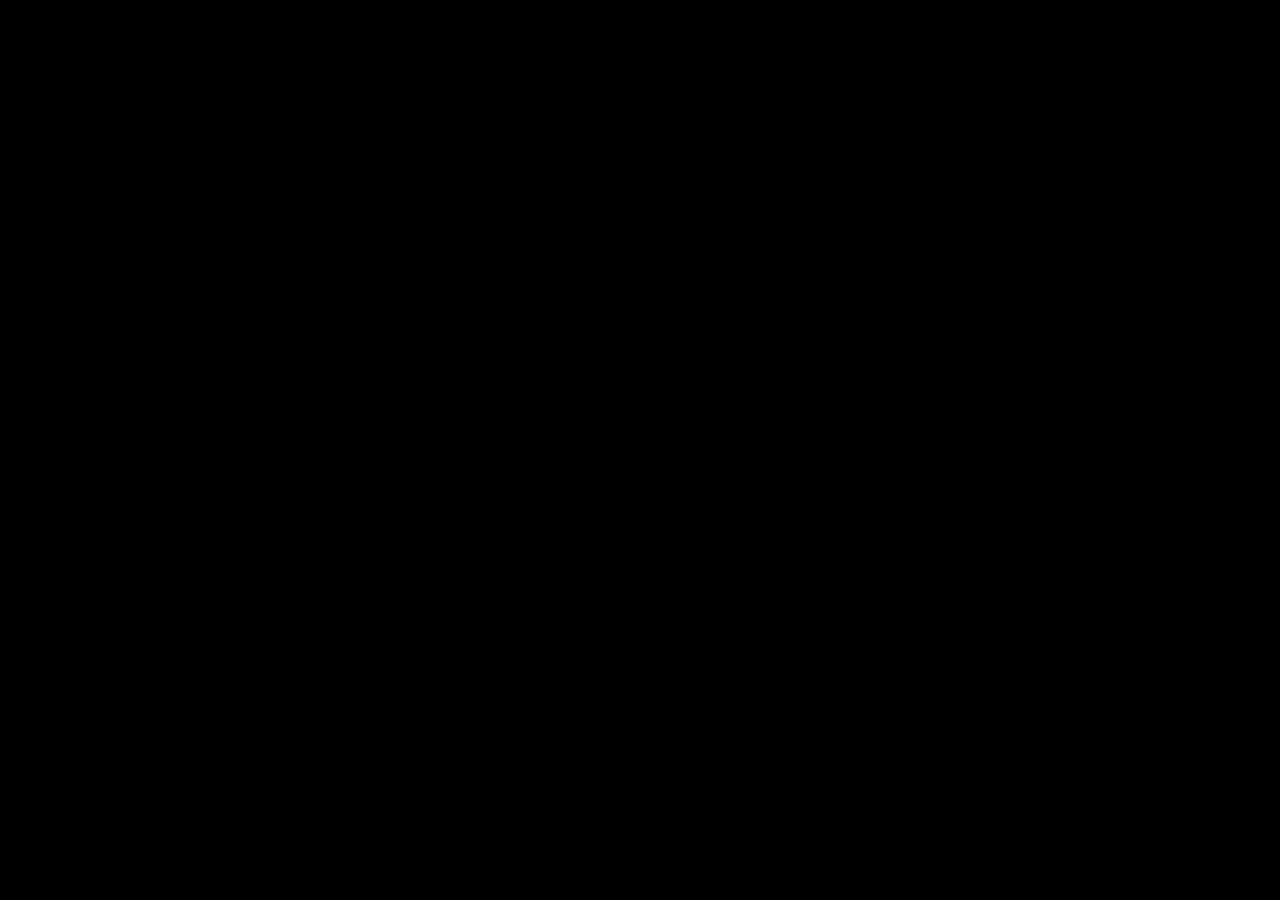
==== HTML/game.html @ 2fb2b344 "Skapat de filer jag behöver för att börja bygga på logiken till spelet." ====
<!DOCTYPE html>
<html lang="en">
  <head>
    <meta charset="UTF-8" />
    <meta name="viewport" content="width=device-width, initial-scale=1.0" />
    <title>RPS by ADIGIC</title>
    <link rel="stylesheet" href="../CSS/styles.css" />
    <script src="../JavaScript/game.js" defer></script>
    <link
      href="https://unpkg.com/boxicons@2.1.4/css/boxicons.min.css"
      rel="stylesheet"
    />
    <link rel="preconnect" href="https://fonts.googleapis.com" />
    <link rel="preconnect" href="https://fonts.gstatic.com" crossorigin />
    <link
      href="https://fonts.googleapis.com/css2?family=Smooch+Sans:wght@100;200;300;400;500;600;700&display=swap"
      rel="stylesheet"
    />
  </head>
  <body>
    <main>
      <!-- Wrapper för spelet -->
      <div id="wrapper">
        <!-- Här kommer text element skapas vid start av spel -->
        <div id="text"></div>
      </div>
    </main>
  </body>
</html>
---- CSS/styles.css ----
/*---- General Settings ----*/

* {
  font-family: "Smooch Sans", sans-serif;
  margin: 0;
  padding: 0;
  color: white;
  font-size: 26px;
  font-weight: 600;
}

body {
  margin: 0;
  display: flex;
  align-items: center;
  justify-content: center;
  height: 100vh;
  background-color: black;
}

button {
  width: 120px;
  padding: 10px 0px;
  border-radius: 5px;
  border: none;
  cursor: pointer;
  text-transform: capitalize;
  background-color: rgb(0, 174, 255);
  color: black;
  transition: 0.25s ease-in-out;
}

button:hover {
  scale: 1.05;
  background-color: rgb(0, 155, 226);
}

/*---- Start Menu ----*/

#wrapper {
  display: flex;
  flex-direction: column;
  justify-content: center;
  margin: auto;
  text-align: center;
  align-items: center;
}

div {
  animation: fadeIn 2s forwards;
}

#gameTitle {
  position: relative;
  bottom: 70px;
  font-size: 2.2rem;
  color: white;
  padding: 10px;
}

form {
  display: flex;
  flex-direction: column;
}

#user {
  padding: 10px;
  text-transform: uppercase;
  text-align: center;
}

#user input {
  color: black;
  padding: 3px;
  text-align: center;
}

#user p {
  animation: blink 1s infinite;
}

#buttons {
  display: flex;
  flex-direction: row;
  gap: 10px;
  text-align: center;
  margin-top: 20px;
}

/*---- Animations ----*/

@keyframes fadeIn {
  0% {
    opacity: 0%;
  }

  100% {
    opacity: 100%;
  }
}

@keyframes blink {
  0% {
    opacity: 0%;
  }
  100% {
    opacity: 100%;
  }
}
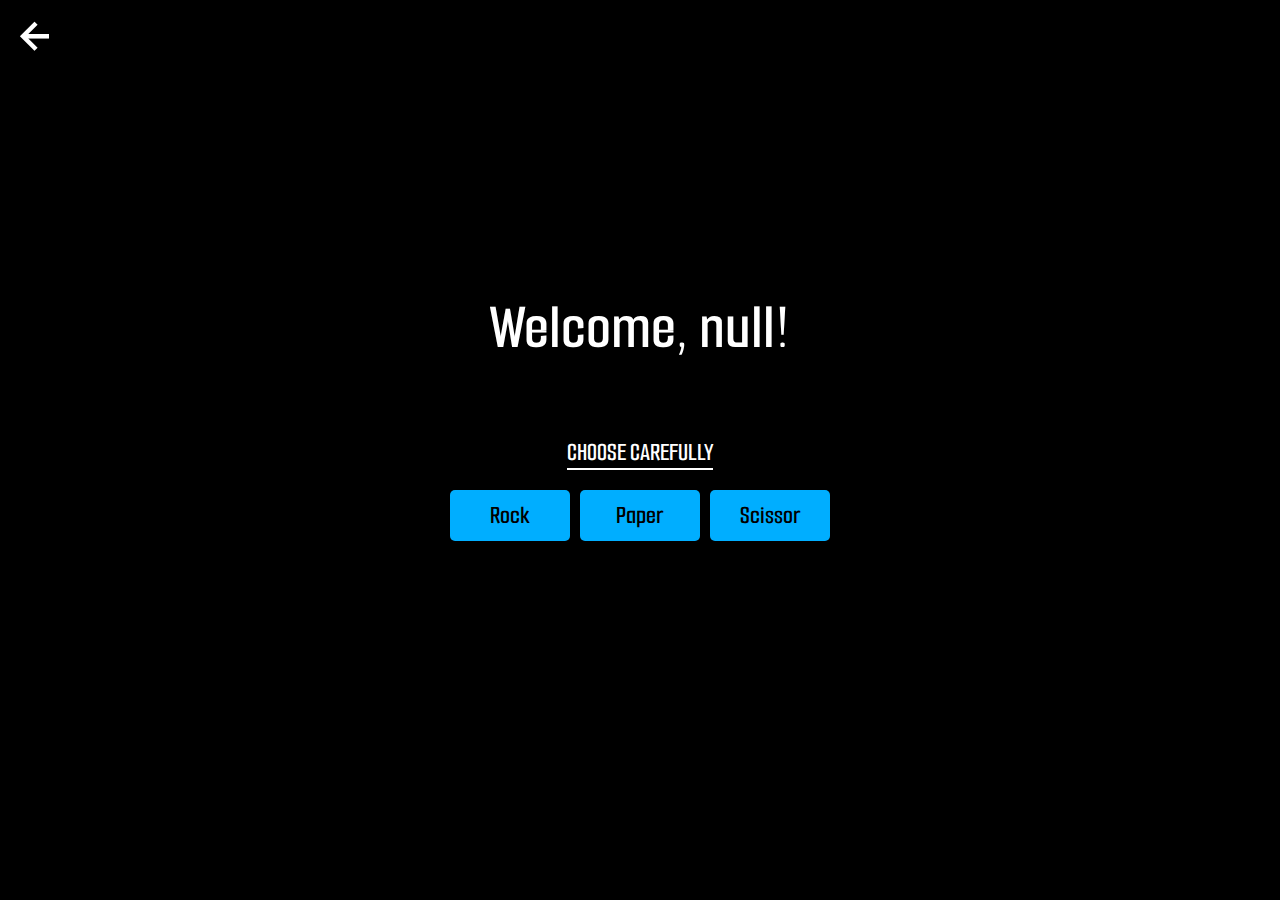
==== commit aac91863: "Har lagt till så att valen skrivs ut i samband med resultatet av rundan." ====
--- a/HTML/game.html
+++ b/HTML/game.html
@@ -18,6 +18,14 @@
     />
   </head>
   <body>
+    <nav>
+      <ul>
+        <li>
+          <a href="/HTML/index.html"><i class="bx bx-left-arrow-alt"></i></a>
+        </li>
+      </ul>
+    </nav>
+
     <main>
       <!-- Wrapper för spelet -->
       <div id="wrapper">
--- a/CSS/styles.css
+++ b/CSS/styles.css
@@ -35,6 +35,31 @@
   background-color: rgb(0, 155, 226);
 }
 
+/*---- Navbar ----*/
+
+nav {
+  position: absolute;
+  top: 5px;
+  left: 5px;
+}
+
+ul {
+  list-style: none;
+}
+
+li {
+  padding: 5px;
+}
+
+nav i {
+  font-size: 2rem;
+}
+
+nav i:hover {
+  scale: 1.1;
+  color: rgb(0, 174, 255);
+}
+
 /*---- Start Menu ----*/
 
 #wrapper {
@@ -87,6 +112,59 @@
   margin-top: 20px;
 }
 
+/*---- Game Menu ----*/
+
+#text {
+  display: flex;
+  flex-direction: column;
+  align-items: center;
+}
+
+#text h1 {
+  position: relative;
+  bottom: 70px;
+  font-size: 2.5rem;
+}
+
+#text p {
+  text-transform: uppercase;
+  margin-bottom: 20px;
+  border-bottom: 2px solid white;
+  width: fit-content;
+}
+
+#choices {
+  display: flex;
+  flex-direction: row;
+  gap: 10px;
+  text-align: center;
+}
+
+i {
+  animation: spin 0.5s forwards;
+}
+
+#back {
+  margin-top: 25px;
+}
+
+#score p {
+  margin-top: 30px;
+}
+
+
+#resultChoices p {
+  font-size: 1rem !important;
+  border: 2px solid white;
+  border-radius: 5px;
+  padding: 5px 10px;
+  margin: 5px;
+}
+
+#result p {
+  font-size: 2rem;
+}
+
 /*---- Animations ----*/
 
 @keyframes fadeIn {
@@ -107,3 +185,54 @@
     opacity: 100%;
   }
 }
+
+@keyframes spin {
+  0% {
+    font-size: 0rem;
+    transform: rotate(0deg);
+  }
+  100% {
+    font-size: 8rem;
+    transform: rotate(360deg);
+  }
+}
+
+/*----- MEDIA QUERIES -----*/
+
+@media screen and (max-width: 768px) {
+  button {
+    width: 200px;
+  }
+
+  #choices {
+    flex-direction: column;
+  }
+
+  #text h1 {
+    font-size: 1.8rem;
+  }
+}
+
+@media screen and (max-width: 500px) {
+  #gameTitle {
+    font-size: 1.8rem;
+  }
+
+  #text h1 {
+    font-size: 1.5rem;
+  }
+
+  #resultChoices p {
+    font-size: 0.8rem !important;
+  }
+
+  button {
+    width: 200px;
+  }
+}
+
+@media screen and (max-width: 320px) {
+  #resultChoices p {
+    font-size: 0.7rem !important;
+  }
+}
